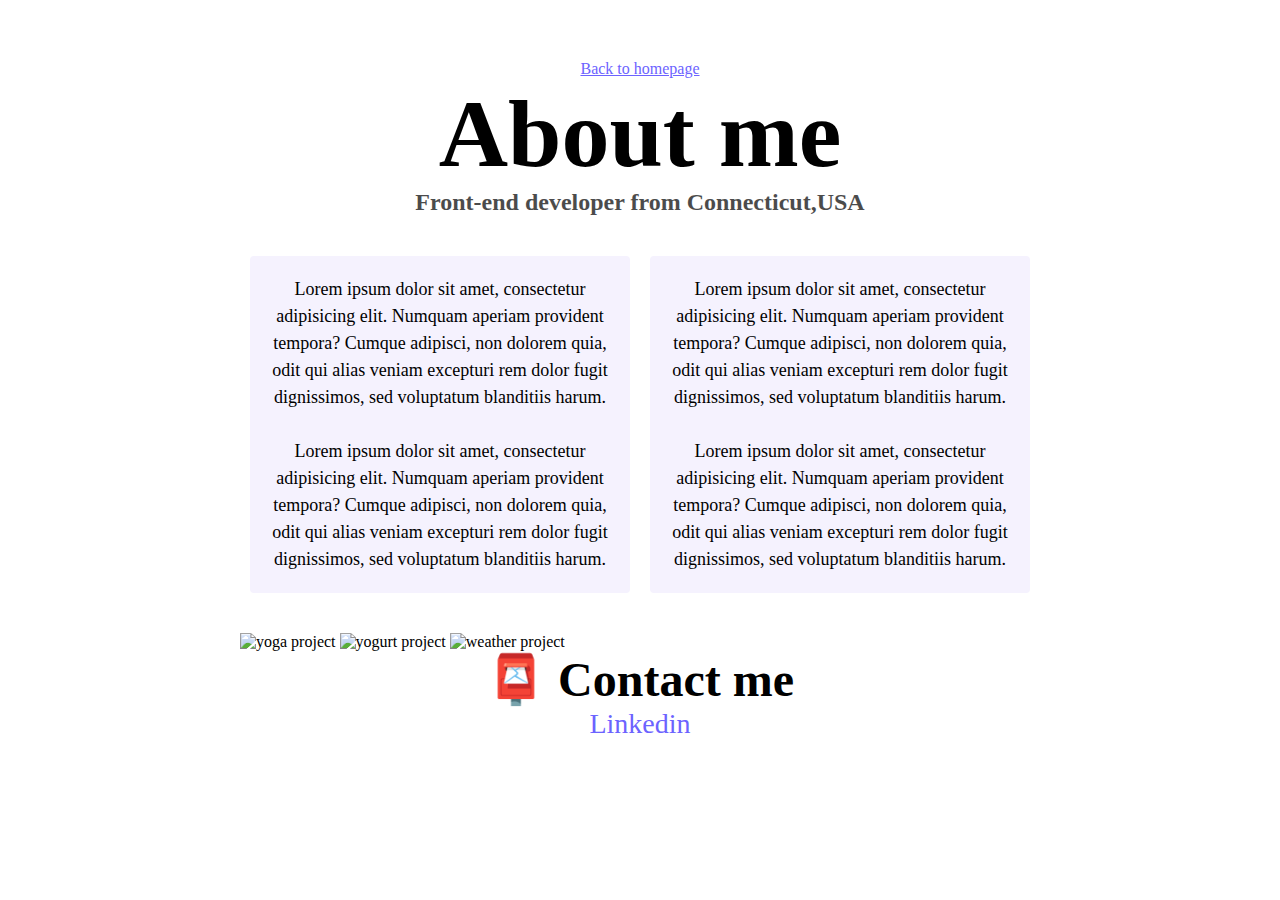
==== index.html @ c9d9e64b "added css, added links to index.html and contact.html, added navbar, added bootstrap" ====
<!DOCTYPE html>
<html lang="en">
  <head>
    <meta charset="UTF-8" />
    <meta http-equiv="X-UA-Compatible" content="IE=edge" />
    <meta name="viewport" content="width=device-width, initial-scale=1.0" />
    <link rel="stylesheet" href="style.css" />
    <title>About Dedra D.</title>
  </head>
  <body>
    <a href="index.html" class="homepage-link">Back to homepage</a>
    <h1>About me</h1>
    <h3>Front-end developer from Connecticut,USA</h3>
    <div class="about-paragraphs">
      <p>
        Lorem ipsum dolor sit amet, consectetur adipisicing elit. Numquam
        aperiam provident tempora? Cumque adipisci, non dolorem quia, odit qui
        alias veniam excepturi rem dolor fugit dignissimos, sed voluptatum
        blanditiis harum.
        <br />
        <br />
        Lorem ipsum dolor sit amet, consectetur adipisicing elit. Numquam
        aperiam provident tempora? Cumque adipisci, non dolorem quia, odit qui
        alias veniam excepturi rem dolor fugit dignissimos, sed voluptatum
        blanditiis harum.
      </p>
      <p>
        Lorem ipsum dolor sit amet, consectetur adipisicing elit. Numquam
        aperiam provident tempora? Cumque adipisci, non dolorem quia, odit qui
        alias veniam excepturi rem dolor fugit dignissimos, sed voluptatum
        blanditiis harum.
        <br />
        <br />
        Lorem ipsum dolor sit amet, consectetur adipisicing elit. Numquam
        aperiam provident tempora? Cumque adipisci, non dolorem quia, odit qui
        alias veniam excepturi rem dolor fugit dignissimos, sed voluptatum
        blanditiis harum.
      </p>
    </div>

    <img src="/src/yoga.png" alt="yoga project" />
    <img src="/src/yogurt.png" alt="yogurt project" />
    <img src="/src/weather.png" alt="weather project" />

    <div id="contact">
      <h2>📮 Contact me</h2>
      <a
        href="mailto:https://www.linkedin.com/in/dedra-dearborne-7532b7223/"
        class="email-link"
      >
        Linkedin
      </a>
    </div>
  </body>
</html>
---- style.css ----
:root {
  --primary-color: #6c63ff;
  --secondary-color: #f5f2fe;
  --box-shadow: 0 5px 10px rgba(0, 0, 0, 0.3);
}

body {
  margin: 60px auto;
  max-width: 800px;
}

h1,
h2,
h3 {
  text-align: center;
  margin: 0;
}

h1 {
  font-size: 96px;
}

h2 {
  font-size: 48px;
}

h3 {
  font-size: 24px;
  opacity: 0.7;
}

p {
  background: var(--secondary-color);
  padding: 20px;
  border-radius: 4px;
  font-size: 18px;
  line-height: 1.5;
  text-align: center;
}

.navigation-links {
  display: flex;
  margin-top: 40px;
  justify-content: center;
}

.navigation-links a {
  margin: 20px;
  border-radius: 4px;
  padding: 20px 15px;
  text-decoration: none;
  text-transform: capitalize;
}

.contact-link {
  background: var(--primary-color);
  box-shadow: var(--box-shadow);
  color: white;
}

.about-link {
  color: var(--primary-color);
  border: 1px solid var(--primary-color);
}

.homepage-link {
  color: var(--primary-color);
  text-align: center;
  display: block;
}

.about-paragraphs {
  display: flex;
  margin: 30px 0;
}

.about-paragraphs p {
  margin: 10px;
}

.email-link {
  display: flex;
  justify-content: center;
  color: var(--primary-color);
  font-size: 28px;
  text-decoration: none;
}

.email-link:hover {
  text-decoration: underline;
}
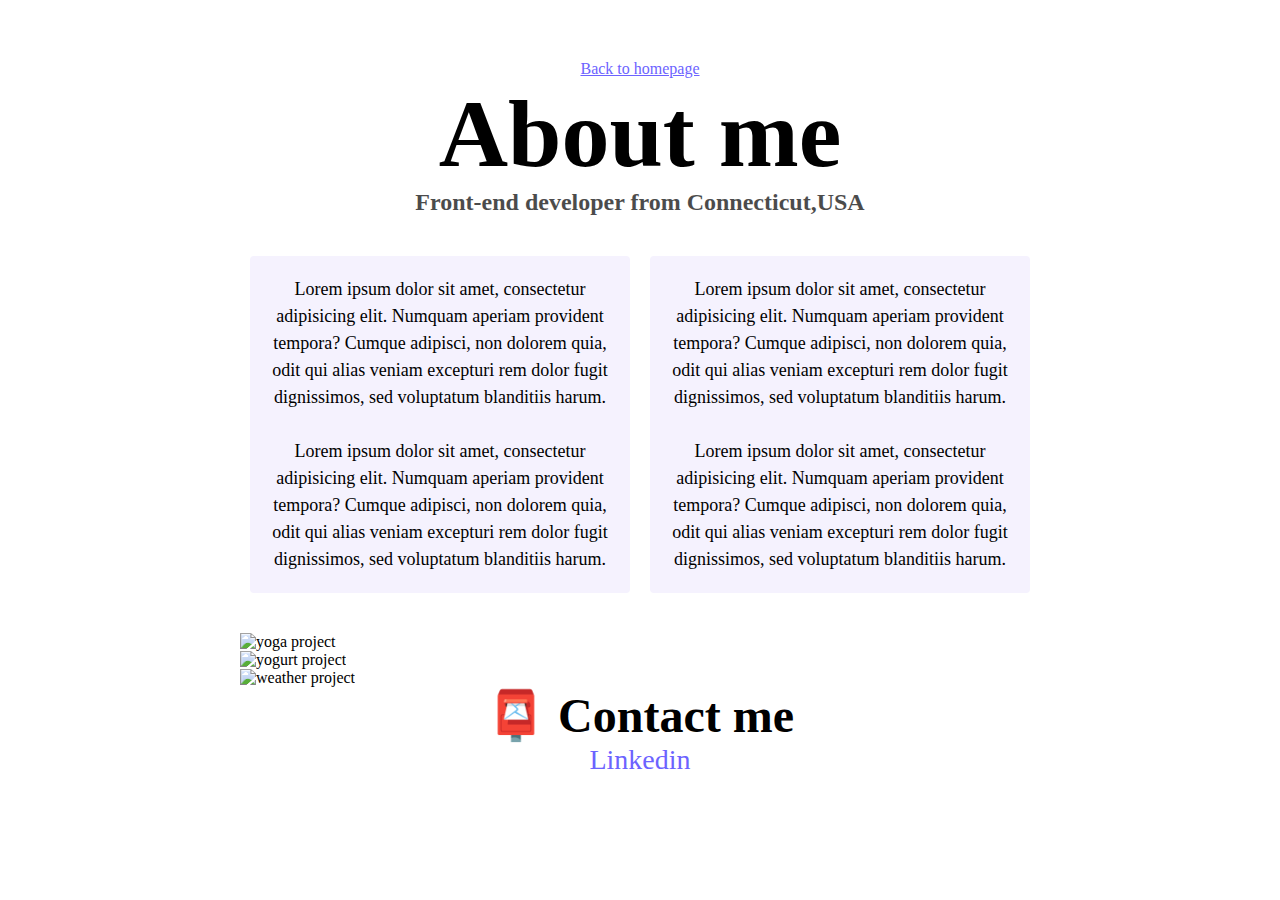
==== commit cb9be2b3: "added bootstrap fixed the images to have div elements" ====
--- a/index.html
+++ b/index.html
@@ -5,10 +5,12 @@
     <meta http-equiv="X-UA-Compatible" content="IE=edge" />
     <meta name="viewport" content="width=device-width, initial-scale=1.0" />
     <link rel="stylesheet" href="style.css" />
+    <link href="https://cdn.jsdelivr.net/npm/bootstrap@5.3.2/dist/css/bootstrap.min.css" rel="stylesheet" integrity="sha384-T3c6CoIi6uLrA9TneNEoa7RxnatzjcDSCmG1MXxSR1GAsXEV/Dwwykc2MPK8M2HN" crossorigin="anonymous">
+    
     <title>About Dedra D.</title>
   </head>
   <body>
-    <a href="index.html" class="homepage-link">Back to homepage</a>
+    <a href="about.html" class="homepage-link">Back to homepage</a>
     <h1>About me</h1>
     <h3>Front-end developer from Connecticut,USA</h3>
     <div class="about-paragraphs">
@@ -38,11 +40,22 @@
       </p>
     </div>
 
-    <img src="/src/yoga.png" alt="yoga project" />
-    <img src="/src/yogurt.png" alt="yogurt project" />
-    <img src="/src/weather.png" alt="weather project" />
+<div class="container mb-5">
+    <div class="row">
+        <div class="col-md-4">
+    <img src="/src/yoga.png" class="img-fluid p-2 shadow rounded" alt="yoga project" />
+   <div class="col=md-8">
+    
+    <img src="/src/yogurt.png" class="img-fluid p-2 shadow rounded" alt="yogurt project" /></div>
+    
+    <div class="col-md-16">
+    <img src="/src/weather.png" class="img-fluid p-2 shadow rounded" alt="weather project" /></div>
+    </div>
+   </div>
+ </div>
 
-    <div id="contact">
+
+    <div id="contact" class="mt-5">
       <h2>📮 Contact me</h2>
       <a
         href="mailto:https://www.linkedin.com/in/dedra-dearborne-7532b7223/"
@@ -51,5 +64,6 @@
         Linkedin
       </a>
     </div>
+    <script src="https://cdn.jsdelivr.net/npm/bootstrap@5.3.2/dist/js/bootstrap.bundle.min.js" integrity="sha384-C6RzsynM9kWDrMNeT87bh95OGNyZPhcTNXj1NW7RuBCsyN/o0jlpcV8Qyq46cDfL" crossorigin="anonymous"></script>
   </body>
 </html>
--- a/style.css
+++ b/style.css
@@ -2,11 +2,13 @@
   --primary-color: #6c63ff;
   --secondary-color: #f5f2fe;
   --box-shadow: 0 5px 10px rgba(0, 0, 0, 0.3);
+  justify-content: center;
 }
 
 body {
   margin: 60px auto;
   max-width: 800px;
+;
 }
 
 h1,
@@ -46,21 +48,27 @@
 
 .navigation-links a {
   margin: 20px;
+  
+}
+
+.primary-link {
+  background: var(--primary-color);
+  box-shadow: var(--box-shadow);
+  color: white;
   border-radius: 4px;
   padding: 20px 15px;
   text-decoration: none;
   text-transform: capitalize;
 }
 
-.contact-link {
-  background: var(--primary-color);
-  box-shadow: var(--box-shadow);
-  color: white;
-}
-
-.about-link {
+.secondary-link {
   color: var(--primary-color);
   border: 1px solid var(--primary-color);
+   border-radius: 4px;
+  padding: 20px 15px;
+  text-decoration: none;
+  text-transform: capitalize;
+  box-shadow: var(--box-shadow);
 }
 
 .homepage-link {
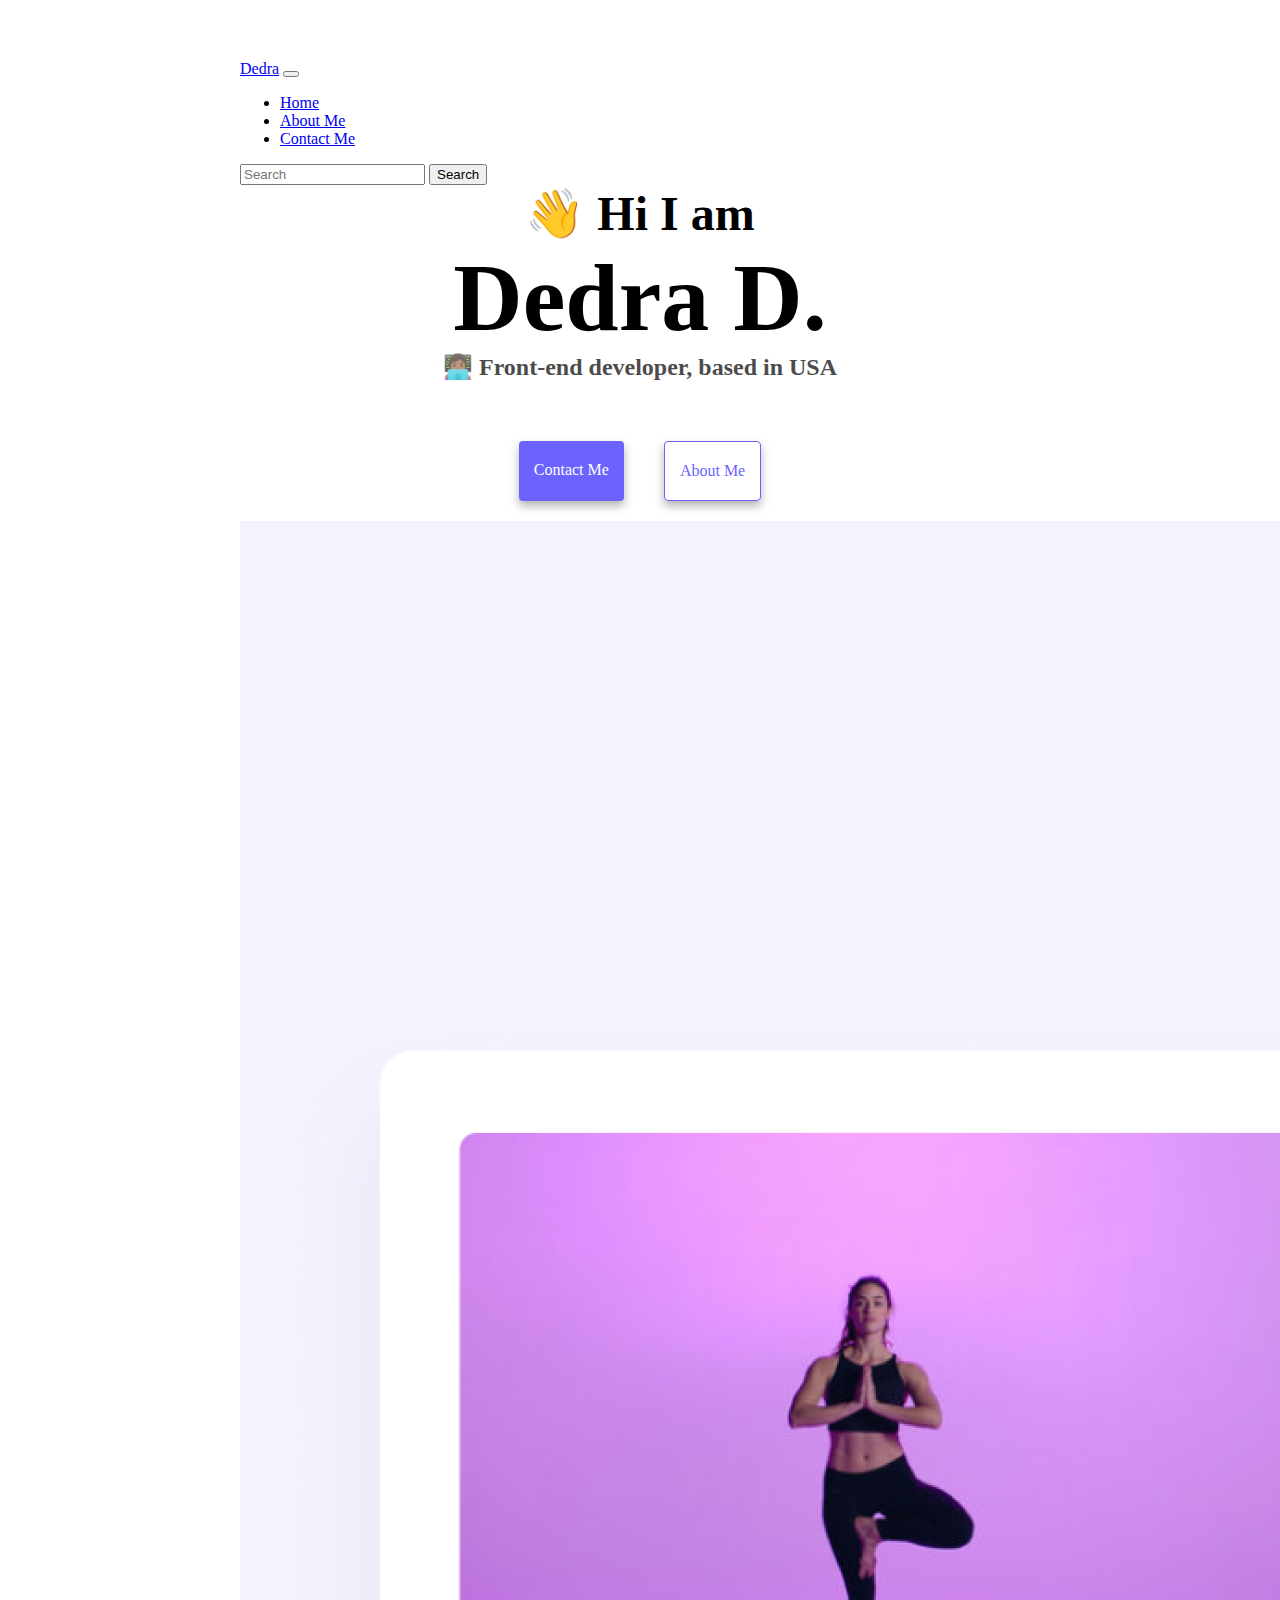
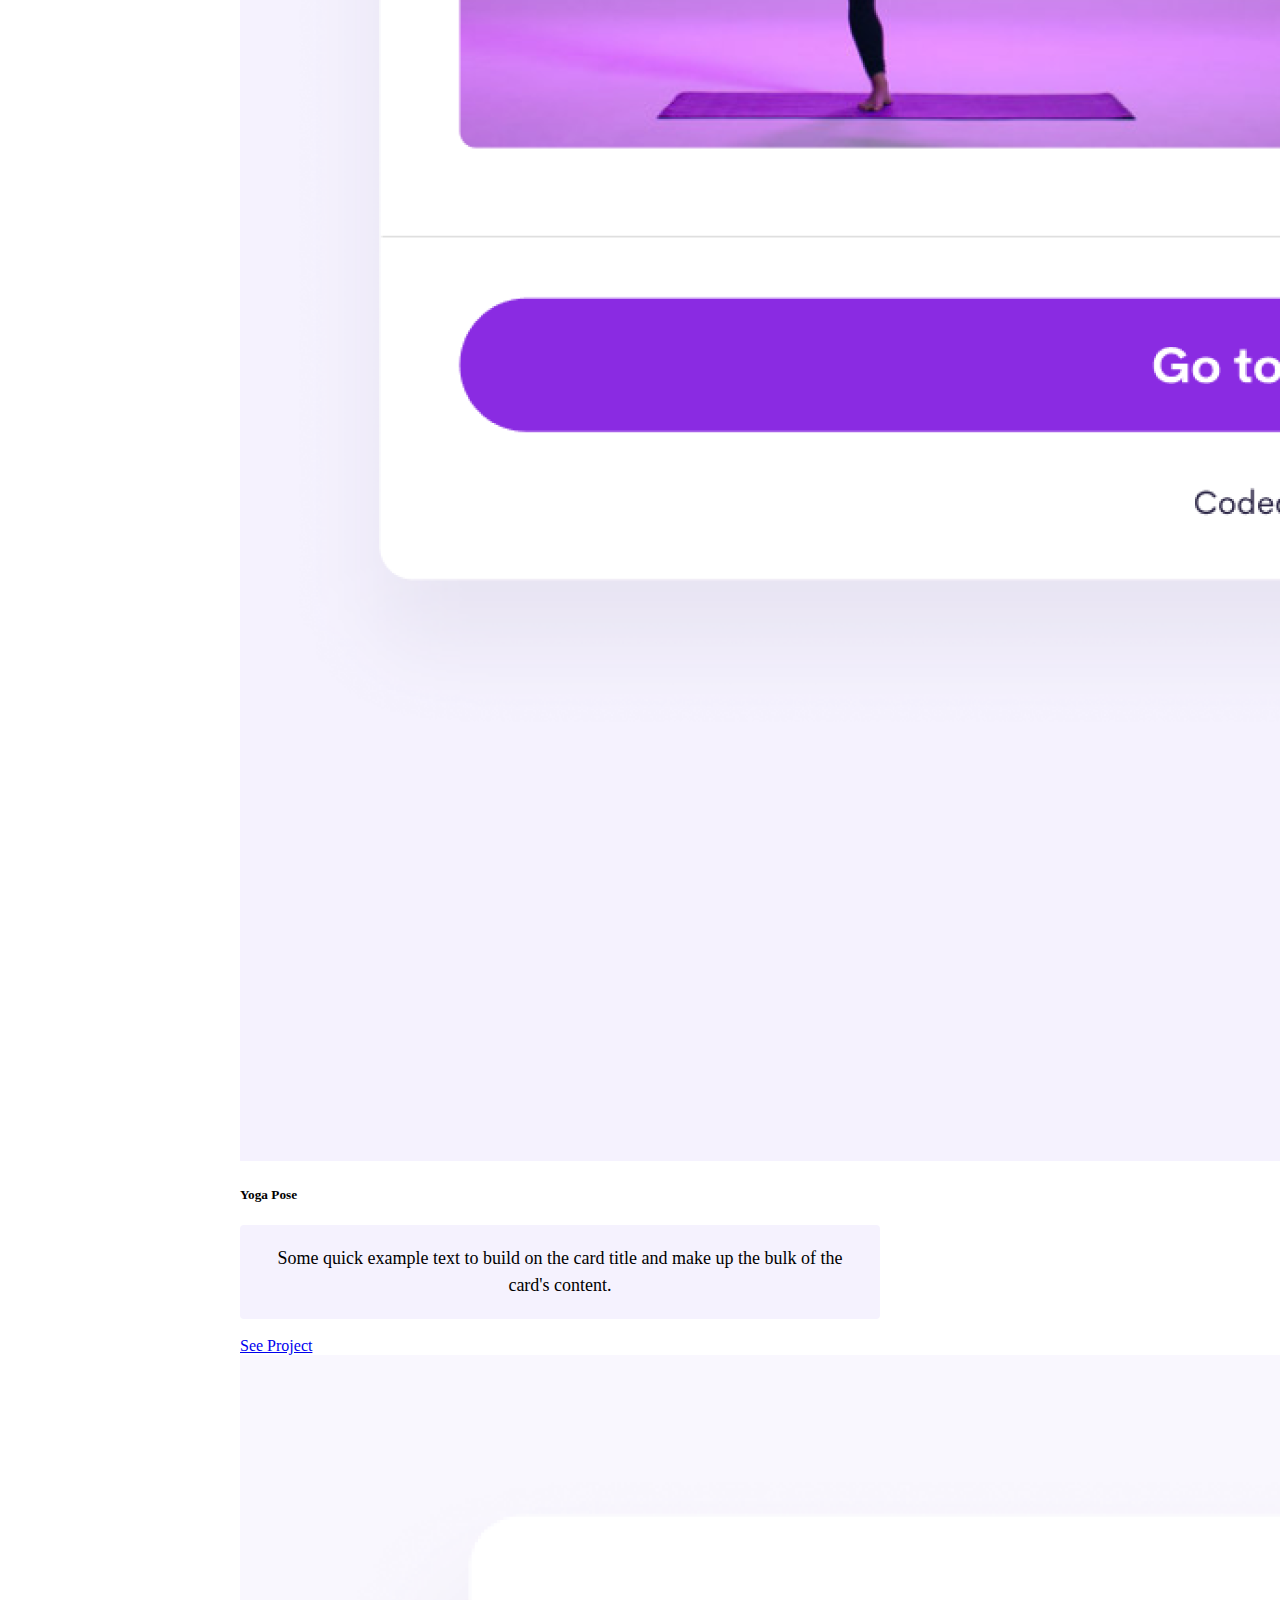
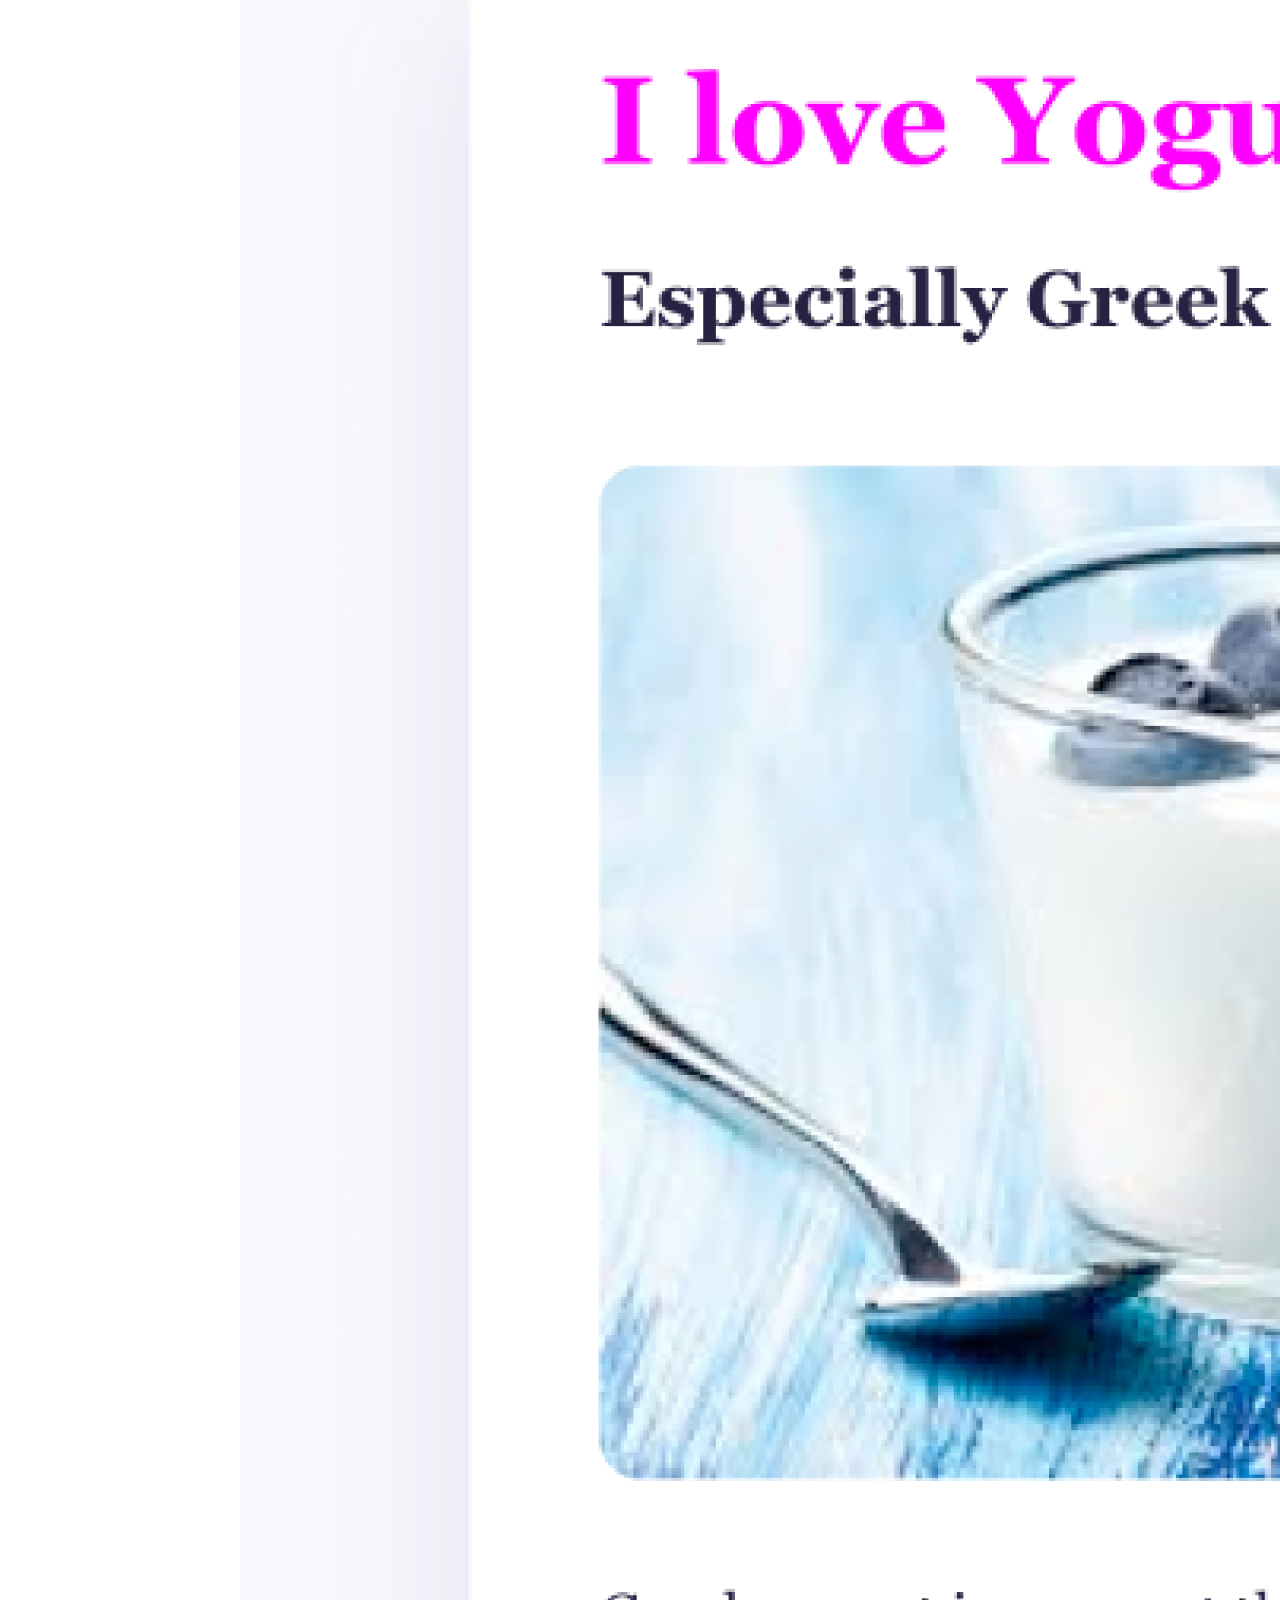
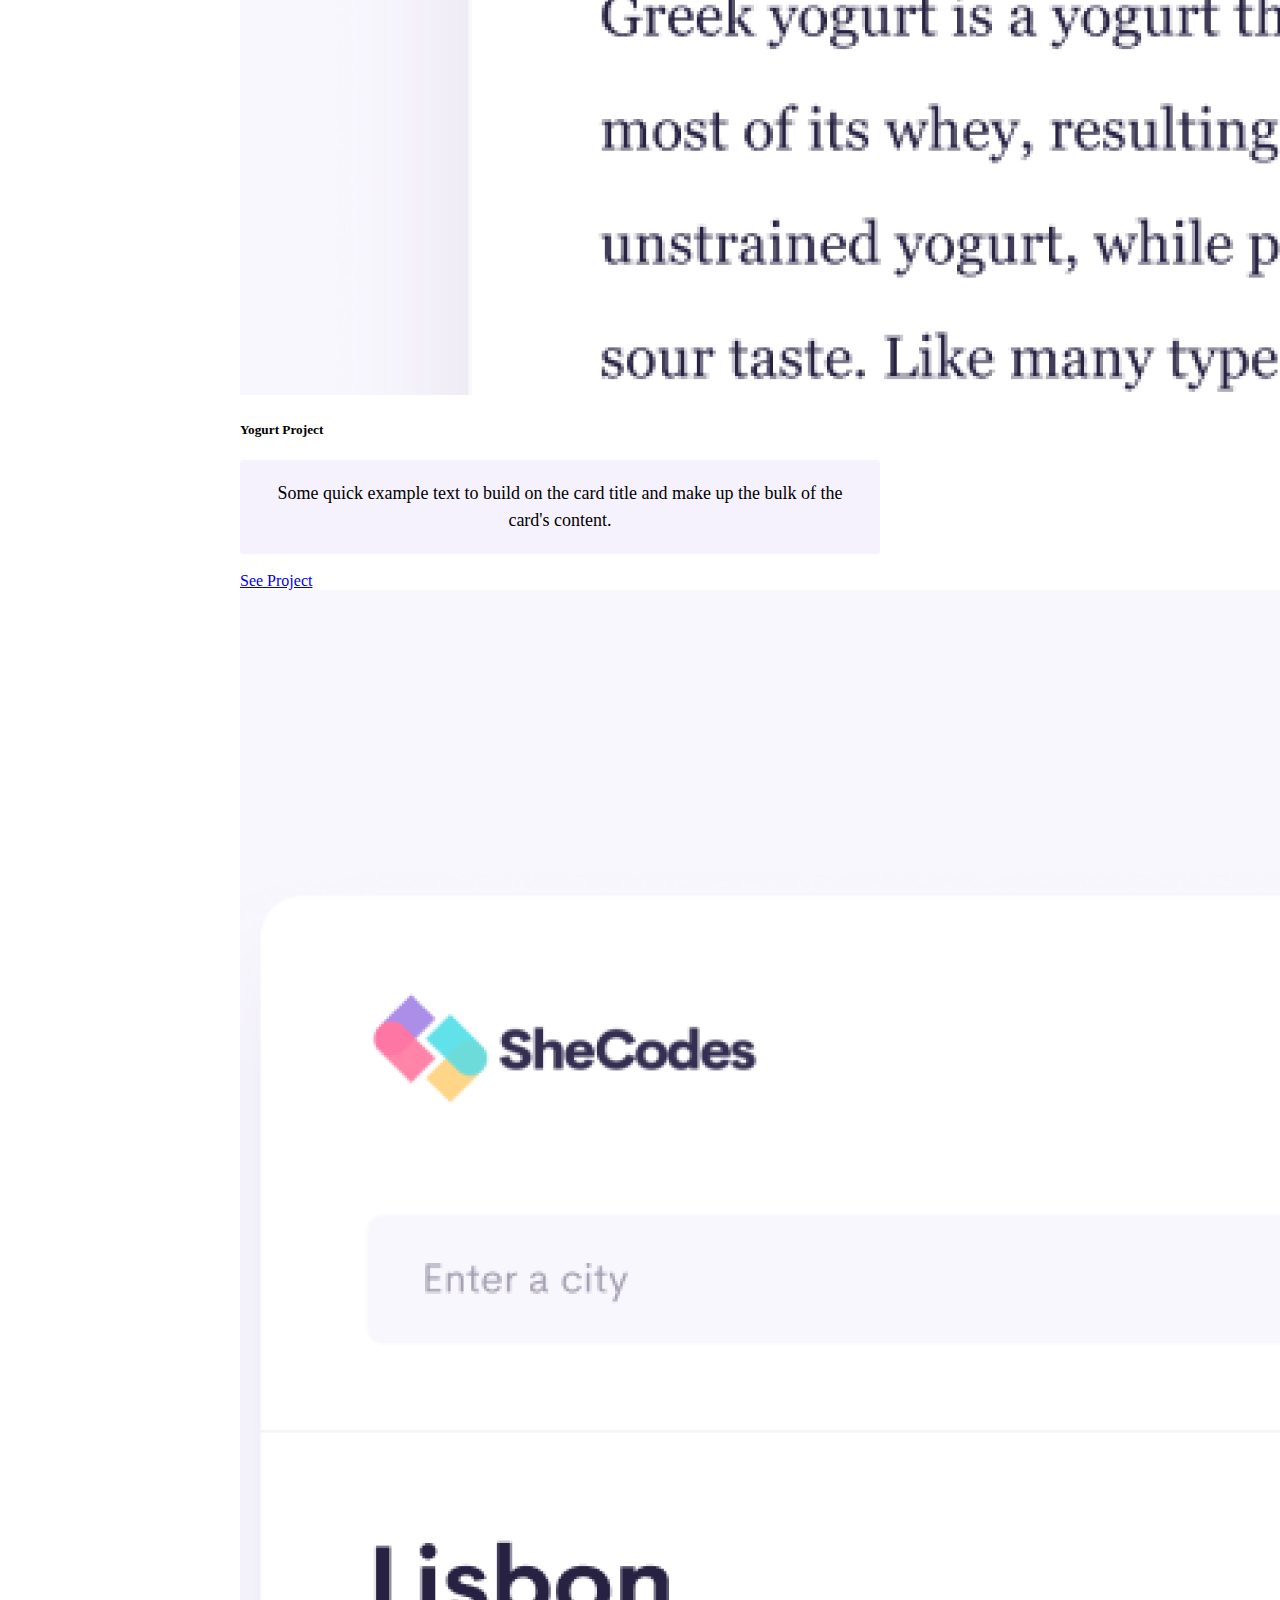
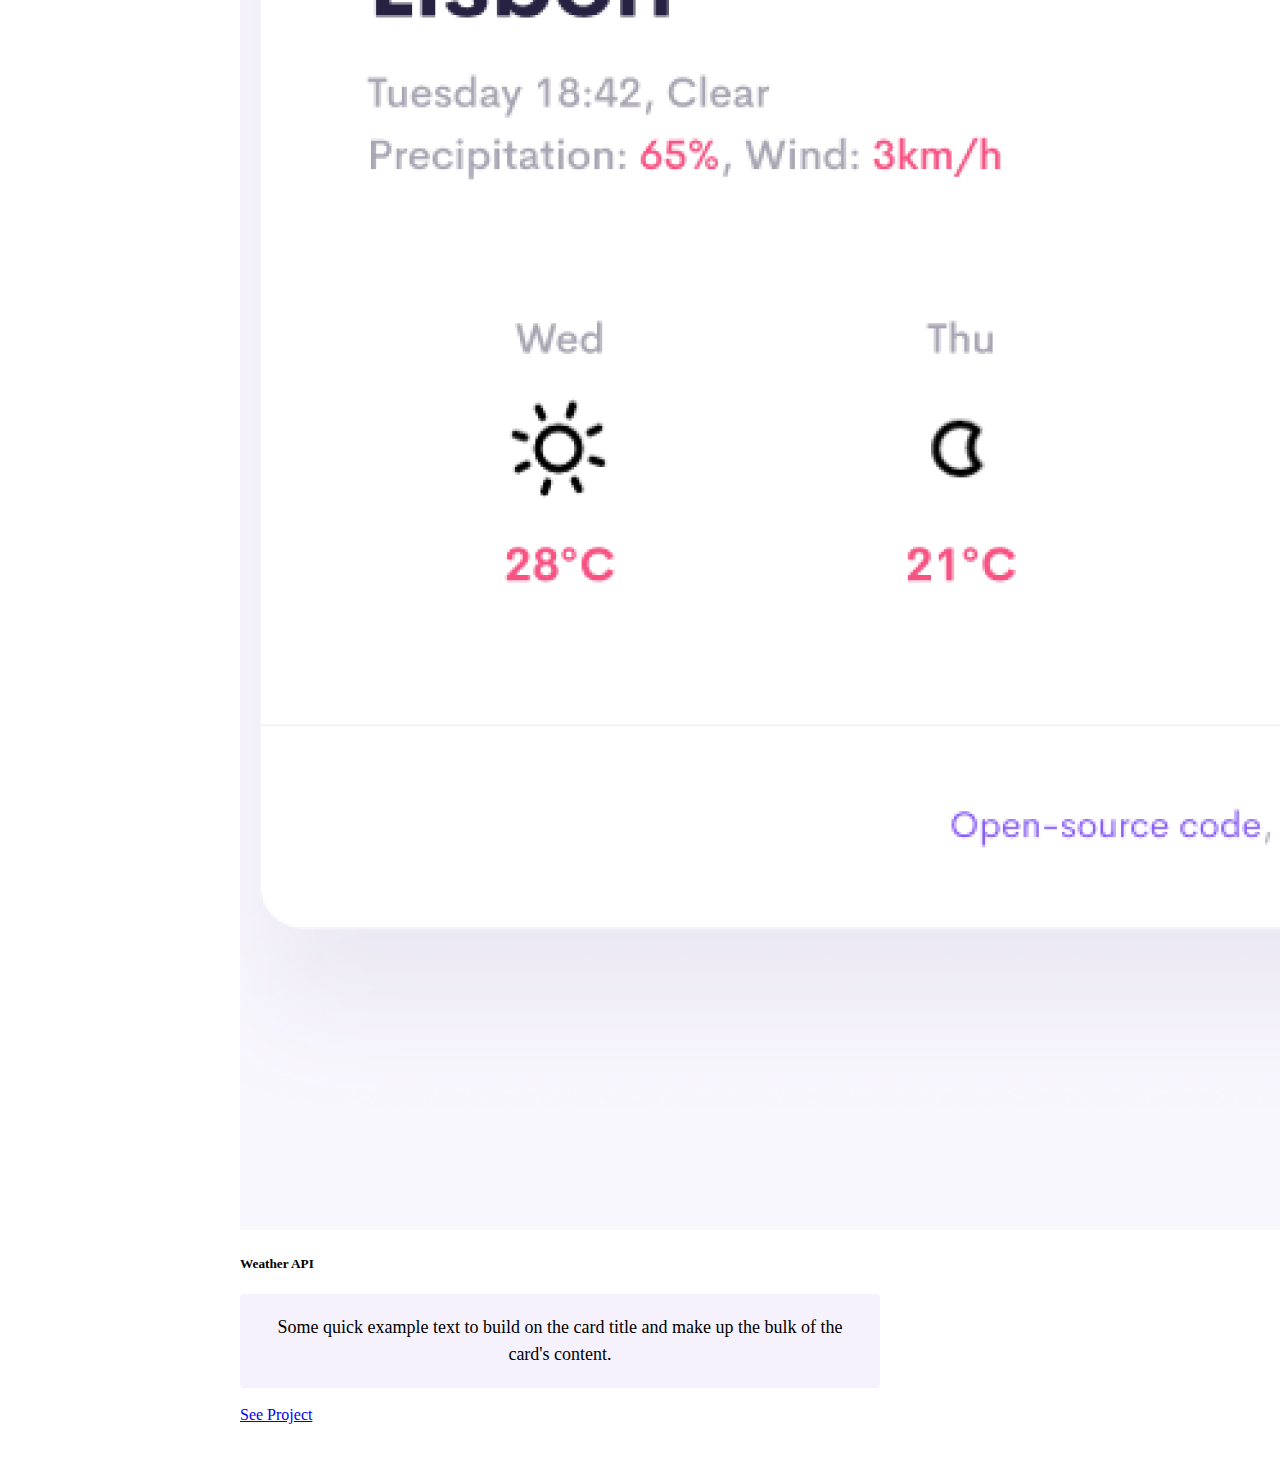
==== commit fc34f1b4: "switch files names" ====
--- a/index.html
+++ b/index.html
@@ -2,68 +2,93 @@
 <html lang="en">
   <head>
     <meta charset="UTF-8" />
-    <meta http-equiv="X-UA-Compatible" content="IE=edge" />
     <meta name="viewport" content="width=device-width, initial-scale=1.0" />
+    <title>Dee Dee</title>
+    <link
+      href="https://cdn.jsdelivr.net/npm/bootstrap@5.3.2/dist/css/bootstrap.min.css"
+      rel="stylesheet"
+      integrity="sha384-T3c6CoIi6uLrA9TneNEoa7RxnatzjcDSCmG1MXxSR1GAsXEV/Dwwykc2MPK8M2HN"
+      crossorigin="anonymous"
+    />
     <link rel="stylesheet" href="style.css" />
-    <link href="https://cdn.jsdelivr.net/npm/bootstrap@5.3.2/dist/css/bootstrap.min.css" rel="stylesheet" integrity="sha384-T3c6CoIi6uLrA9TneNEoa7RxnatzjcDSCmG1MXxSR1GAsXEV/Dwwykc2MPK8M2HN" crossorigin="anonymous">
-    
-    <title>About Dedra D.</title>
   </head>
   <body>
-    <a href="about.html" class="homepage-link">Back to homepage</a>
-    <h1>About me</h1>
-    <h3>Front-end developer from Connecticut,USA</h3>
-    <div class="about-paragraphs">
-      <p>
-        Lorem ipsum dolor sit amet, consectetur adipisicing elit. Numquam
-        aperiam provident tempora? Cumque adipisci, non dolorem quia, odit qui
-        alias veniam excepturi rem dolor fugit dignissimos, sed voluptatum
-        blanditiis harum.
-        <br />
-        <br />
-        Lorem ipsum dolor sit amet, consectetur adipisicing elit. Numquam
-        aperiam provident tempora? Cumque adipisci, non dolorem quia, odit qui
-        alias veniam excepturi rem dolor fugit dignissimos, sed voluptatum
-        blanditiis harum.
-      </p>
-      <p>
-        Lorem ipsum dolor sit amet, consectetur adipisicing elit. Numquam
-        aperiam provident tempora? Cumque adipisci, non dolorem quia, odit qui
-        alias veniam excepturi rem dolor fugit dignissimos, sed voluptatum
-        blanditiis harum.
-        <br />
-        <br />
-        Lorem ipsum dolor sit amet, consectetur adipisicing elit. Numquam
-        aperiam provident tempora? Cumque adipisci, non dolorem quia, odit qui
-        alias veniam excepturi rem dolor fugit dignissimos, sed voluptatum
-        blanditiis harum.
-      </p>
+    <nav class="navbar navbar-expand-lg bg-body-tertiary">
+      <div class="container-fluid">
+        <a class="navbar-brand" href="#">Dedra</a>
+        <button
+          class="navbar-toggler"
+          type="button"
+          data-bs-toggle="collapse"
+          data-bs-target="#navbarTogglerDemo02"
+          aria-controls="navbarTogglerDemo02"
+          aria-expanded="false"
+          aria-label="Toggle navigation"
+        >
+          <span class="navbar-toggler-icon"></span>
+        </button>
+        <div class="collapse navbar-collapse" id="navbarTogglerDemo02">
+          <ul class="navbar-nav me-auto mb-2 mb-lg-0">
+            <li class="nav-item">
+              <a class="nav-link active" aria-current="page" href="#">Home</a>
+            </li>
+            <li class="nav-item">
+              <a class="nav-link" href="about.html">About Me</a>
+            </li>
+            <li class="nav-item">
+              <a class="nav-link" href="about.html">Contact Me</a>
+            </li>
+          </ul>
+          <form class="d-flex" role="search">
+            <input
+              class="form-control me-2"
+              type="search"
+              placeholder="Search"
+              aria-label="Search"
+            />
+            <button class="btn btn-outline-success" type="submit">
+              Search
+            </button>
+          </form>
+        </div>
+      </div>
+    </nav>
+
+    <h2>👋 Hi I am</h2>
+    <h1>Dedra D.</h1>
+    <h3>👩🏾‍💻 Front-end developer, based in USA</h3>
+    <div class="navigation-links mb-5">
+      <a href="index.html#contact" class="primary-link">Contact me</a>
+      <a href="index.html" class="secondary-link">About me</a>
     </div>
+    <div class="row">
+        <div class="col-6">
+<div class="card" style="width: 40rem;">
+  <img src="/src/yoga.png" class="img-fluid rounded" alt="yoga project">
+  <div class="card-body">
+    <h5 class=" mb-5 card-title">Yoga Pose</h5>
+    <p class="card-text">Some quick example text to build on the card title and make up the bulk of the card's content.</p>
+    <a href="#" class="btn btn-primary">See Project</a>
+  </div>
+</div>
+<div class="col-6">
+<div class="card" style="width: 40rem;">
+  <img src="/src/yogurt.png" class="img-fluid rounded" alt="yogurt project">
+  <div class="card-body">
+    <h5 class="mb-5 card-title">Yogurt Project</h5>
+    <p class="card-text">Some quick example text to build on the card title and make up the bulk of the card's content.</p>
+    <a href="#" class="btn btn-primary">See Project</a>
+  </div></div>
+  <div class="col-6">
+  <div class="card" style=" width: 40rem;">
+  <img src="/src/weather.png" class="img-fluid rounded" alt="weather project">
+  <div class="card-body">
+    <h5 class=" mb-5 card-title">Weather API</h5>
+    <p class="card-text">Some quick example text to build on the card title and make up the bulk of the card's content.</p>
+    <a href="#" class="btn btn-primary">See Project</a>
+  </div>
+</div>
 
-<div class="container mb-5">
-    <div class="row">
-        <div class="col-md-4">
-    <img src="/src/yoga.png" class="img-fluid p-2 shadow rounded" alt="yoga project" />
-   <div class="col=md-8">
-    
-    <img src="/src/yogurt.png" class="img-fluid p-2 shadow rounded" alt="yogurt project" /></div>
-    
-    <div class="col-md-16">
-    <img src="/src/weather.png" class="img-fluid p-2 shadow rounded" alt="weather project" /></div>
-    </div>
-   </div>
- </div>
-
-
-    <div id="contact" class="mt-5">
-      <h2>📮 Contact me</h2>
-      <a
-        href="mailto:https://www.linkedin.com/in/dedra-dearborne-7532b7223/"
-        class="email-link"
-      >
-        Linkedin
-      </a>
-    </div>
-    <script src="https://cdn.jsdelivr.net/npm/bootstrap@5.3.2/dist/js/bootstrap.bundle.min.js" integrity="sha384-C6RzsynM9kWDrMNeT87bh95OGNyZPhcTNXj1NW7RuBCsyN/o0jlpcV8Qyq46cDfL" crossorigin="anonymous"></script>
+<script src="https://cdn.jsdelivr.net/npm/bootstrap@5.3.2/dist/js/bootstrap.bundle.min.js" integrity="sha384-C6RzsynM9kWDrMNeT87bh95OGNyZPhcTNXj1NW7RuBCsyN/o0jlpcV8Qyq46cDfL" crossorigin="anonymous"></script>
   </body>
 </html>
